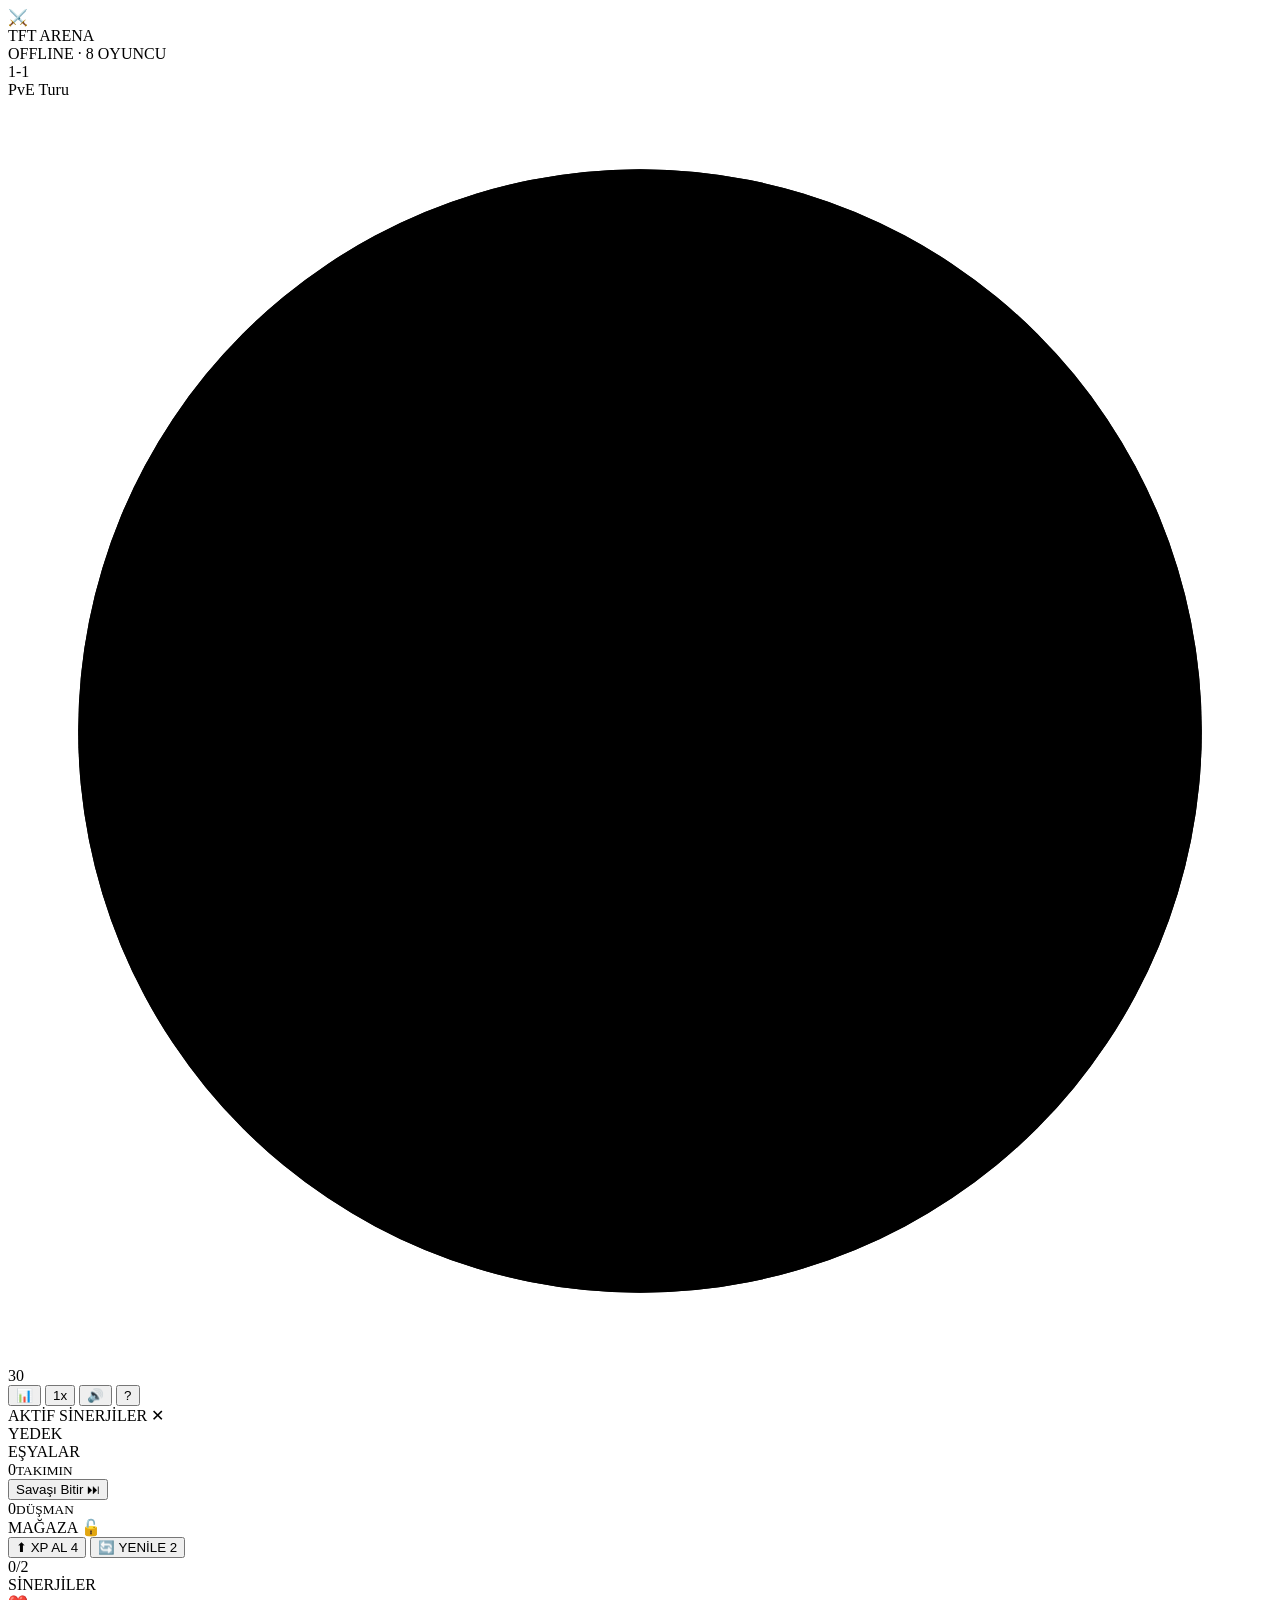
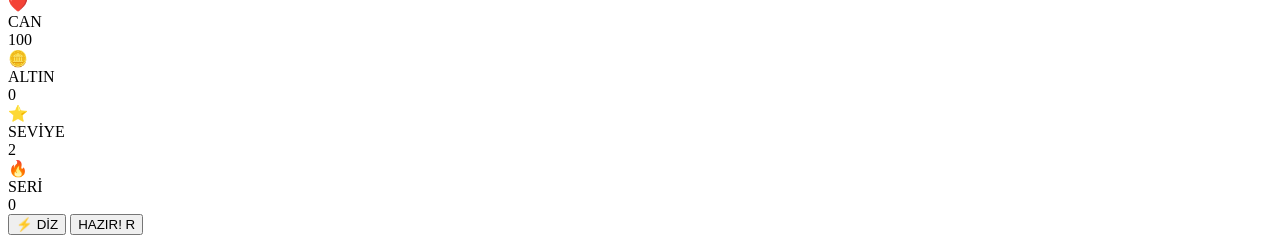
==== src/index.template.html @ ef947219 "Telefon desteği + görsel katman: dokunmatik oynanış, portreler, tek dosya build - Mobil mod: body.is" ====
<!DOCTYPE html>
<html lang="tr">
<head>
<meta charset="utf-8" />
<meta name="viewport" content="width=device-width, initial-scale=1, maximum-scale=1, user-scalable=no, viewport-fit=cover" />
<meta name="theme-color" content="#05080f" />
<title>TFT Arena — Offline</title>
<!--INJECT_CSS-->
<link rel="icon" href="data:image/svg+xml,<svg xmlns='http://www.w3.org/2000/svg' viewBox='0 0 100 100'><text y='.9em' font-size='90'>⚔️</text></svg>" />
</head>
<body>
<div id="app">
  <!-- ÜST BAR -->
  <header id="topbar">
    <div class="brand">
      <div class="brand-crest">⚔️</div>
      <div class="brand-text">
        <div class="brand-title">TFT ARENA</div>
        <div class="brand-sub">OFFLINE · 8 OYUNCU</div>
      </div>
    </div>
    <div id="stage-info" class="stage-info">
      <div class="stage-round" id="stage-round">1-1</div>
      <div class="stage-name" id="stage-name">PvE Turu</div>
    </div>
    <div id="players-strip" class="players-strip"></div>
    <div class="topbar-right">
      <div id="round-timer" class="round-timer">
        <svg viewBox="0 0 36 36" class="timer-ring"><circle class="ring-bg" cx="18" cy="18" r="16"></circle><circle id="ring-fg" class="ring-fg" cx="18" cy="18" r="16"></circle></svg>
        <span id="timer-text">30</span>
      </div>
      <button id="btn-traits" class="icon-btn mobile-only" title="Sinerjiler">📊</button>
      <button id="btn-speed" class="icon-btn" title="Hız">1x</button>
      <button id="btn-sound" class="icon-btn" title="Ses">🔊</button>
      <button id="btn-help" class="icon-btn" title="Yardım">?</button>
    </div>
  </header>

  <main id="main">
    <!-- SOL: TRAITLER -->
    <aside id="traits-panel" class="panel">
      <div class="panel-head">
        <span>AKTİF SİNERJİLER</span>
        <span id="btn-traits-close" class="lock mobile-only" style="cursor:pointer">✕</span>
      </div>
      <div id="traits-list" class="traits-list"></div>
      <div id="trait-detail" class="trait-detail hidden"></div>
    </aside>

    <!-- ORTA: TAHTA -->
    <section id="center">
      <div id="opponent-banner" class="opponent-banner hidden"></div>
      <div id="board-wrap">
        <div id="board">
          <div id="hex-layer"></div>
          <div id="fx-layer"></div>
          <div id="unit-layer"></div>
        </div>
      </div>
      <div id="bench-wrap">
        <div class="bench-label">YEDEK</div>
        <div id="bench"></div>
        <div id="item-bench-wrap">
          <div class="bench-label">EŞYALAR</div>
          <div id="item-bench"></div>
        </div>
      </div>
      <div id="combat-bar" class="combat-bar hidden">
        <div class="combat-side ally"><span id="ally-alive">0</span><small>TAKIMIN</small></div>
        <div class="combat-mid"><button id="btn-skip" class="btn small">Savaşı Bitir ⏭</button></div>
        <div class="combat-side enemy"><span id="enemy-alive">0</span><small>DÜŞMAN</small></div>
      </div>
    </section>

    <!-- SAĞ: MAĞAZA -->
    <aside id="right-panel" class="panel">
      <div id="unit-info" class="unit-info"></div>
      <div class="shop-block">
        <div class="panel-head">
          <span>MAĞAZA</span>
          <span id="shop-lock" class="lock" title="Mağazayı kilitle">🔓</span>
        </div>
        <div id="shop" class="shop"></div>
        <div class="shop-actions">
          <button id="btn-xp" class="btn gold">
            <span class="btn-ico">⬆</span> XP AL
            <span class="btn-cost">4</span>
          </button>
          <button id="btn-reroll" class="btn">
            <span class="btn-ico">🔄</span> YENİLE
            <span class="btn-cost">2</span>
          </button>
        </div>
        <div class="xp-row"><div class="xp-bar"><div id="xp-fill"></div></div><span id="xp-text">0/2</span></div>
      </div>
      <div class="panel-head"><span>SİNERJİLER</span></div>
      <div id="traits-mini" class="traits-mini"></div>
    </aside>
  </main>

  <!-- ALT BAR -->
  <footer id="bottombar">
    <div class="bot-left">
      <div class="stat-pill hp-pill">
        <span class="pill-ico">❤️</span>
        <div class="pill-body"><div class="pill-label">CAN</div><div class="pill-value"><span id="player-hp">100</span></div></div>
      </div>
      <div class="stat-pill gold-pill">
        <span class="pill-ico">🪙</span>
        <div class="pill-body"><div class="pill-label">ALTIN</div><div class="pill-value"><span id="player-gold">0</span></div></div>
      </div>
      <div class="stat-pill lvl-pill">
        <span class="pill-ico">⭐</span>
        <div class="pill-body"><div class="pill-label">SEVİYE</div><div class="pill-value"><span id="player-level">2</span></div></div>
      </div>
      <div class="stat-pill streak-pill">
        <span class="pill-ico">🔥</span>
        <div class="pill-body"><div class="pill-label">SERİ</div><div class="pill-value"><span id="player-streak">0</span></div></div>
      </div>
    </div>
    <div class="board-pills" id="board-pills"></div>
    <div class="bot-right">
      <button id="btn-arrange" class="btn" title="Otomatik diz">⚡ DİZ</button>
      <button id="btn-ready" class="btn ready">HAZIR! <span class="key">R</span></button>
    </div>
  </footer>
</div>

<div id="drawer-backdrop" class="drawer-backdrop"></div>
<div id="item-hint" class="item-hint hidden"></div>
<div id="tooltip" class="tooltip hidden"></div>
<div id="modal-root" class="modal-root hidden"></div>
<div id="sheet-root" class="sheet-root hidden"></div>
<div id="toast-root"></div>
<!-- build: __STAMP__ -->

<!--INJECT_JS-->
</body>
</html>
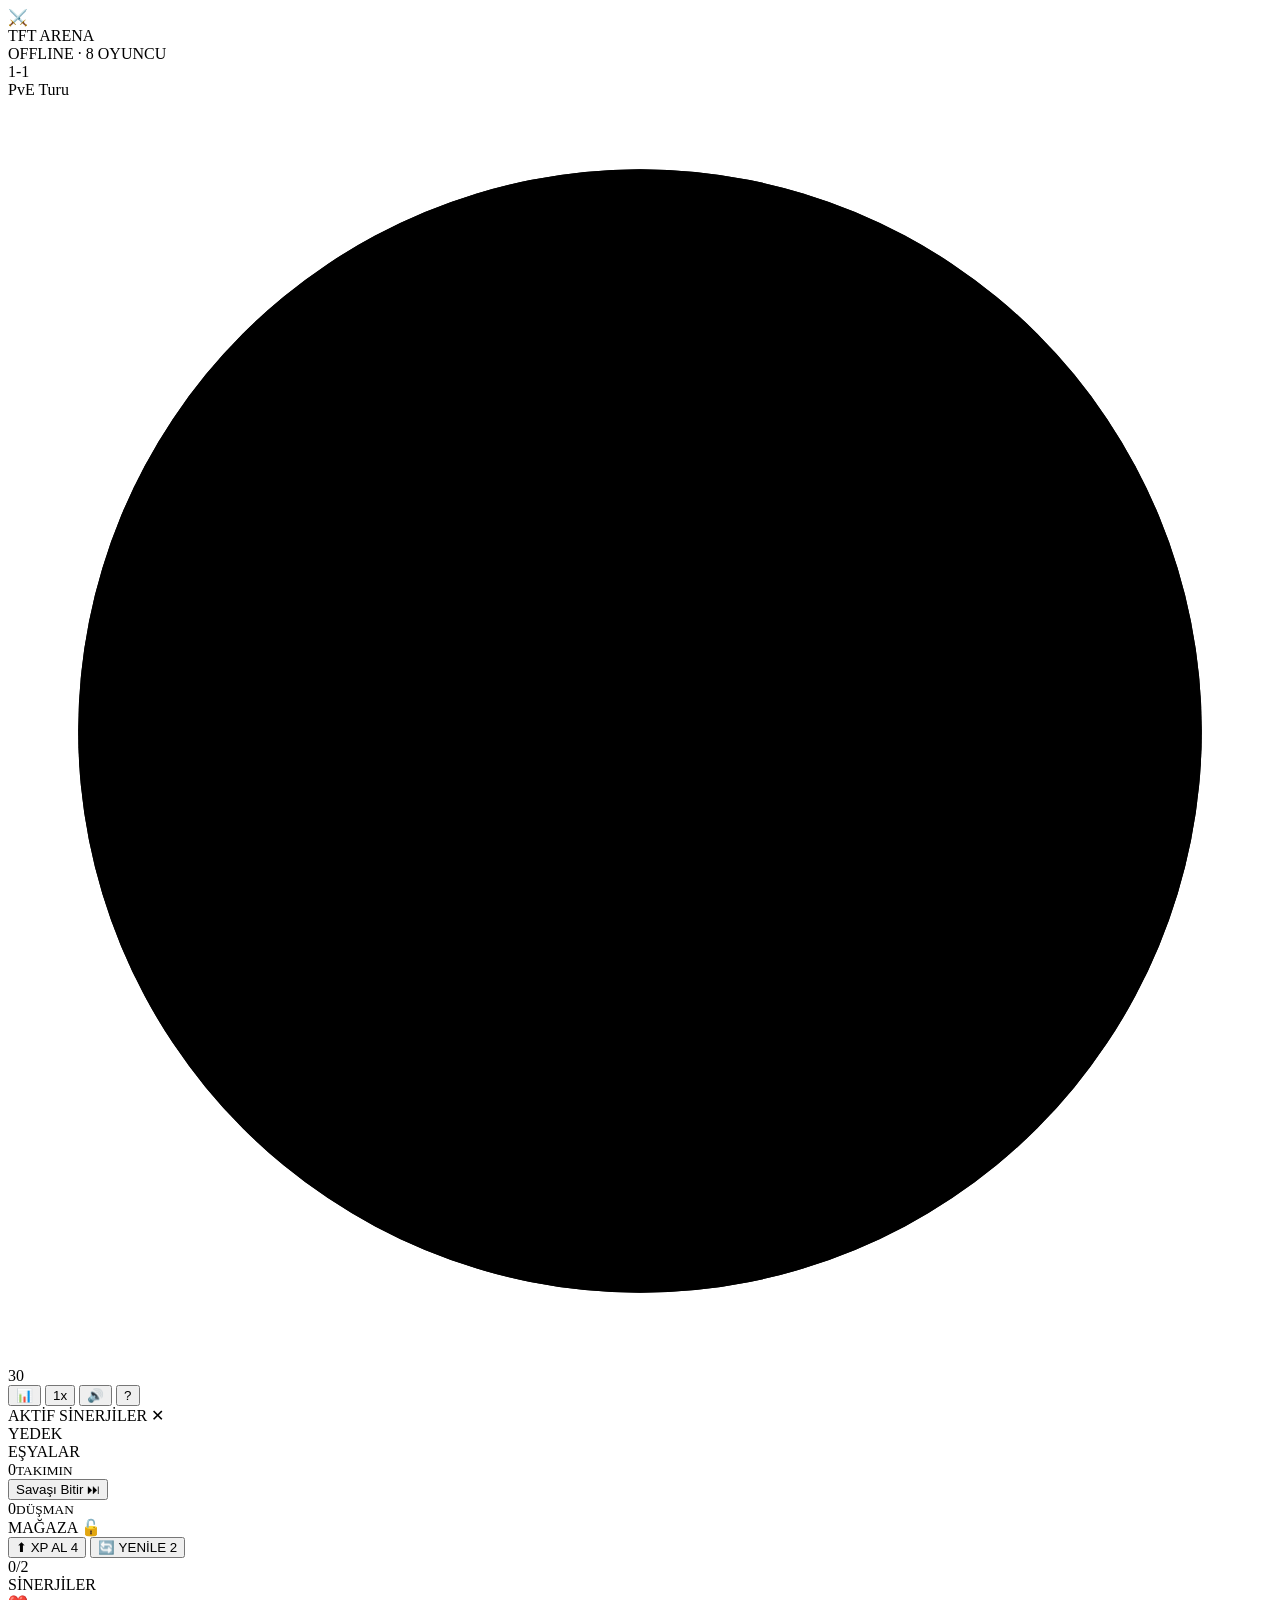
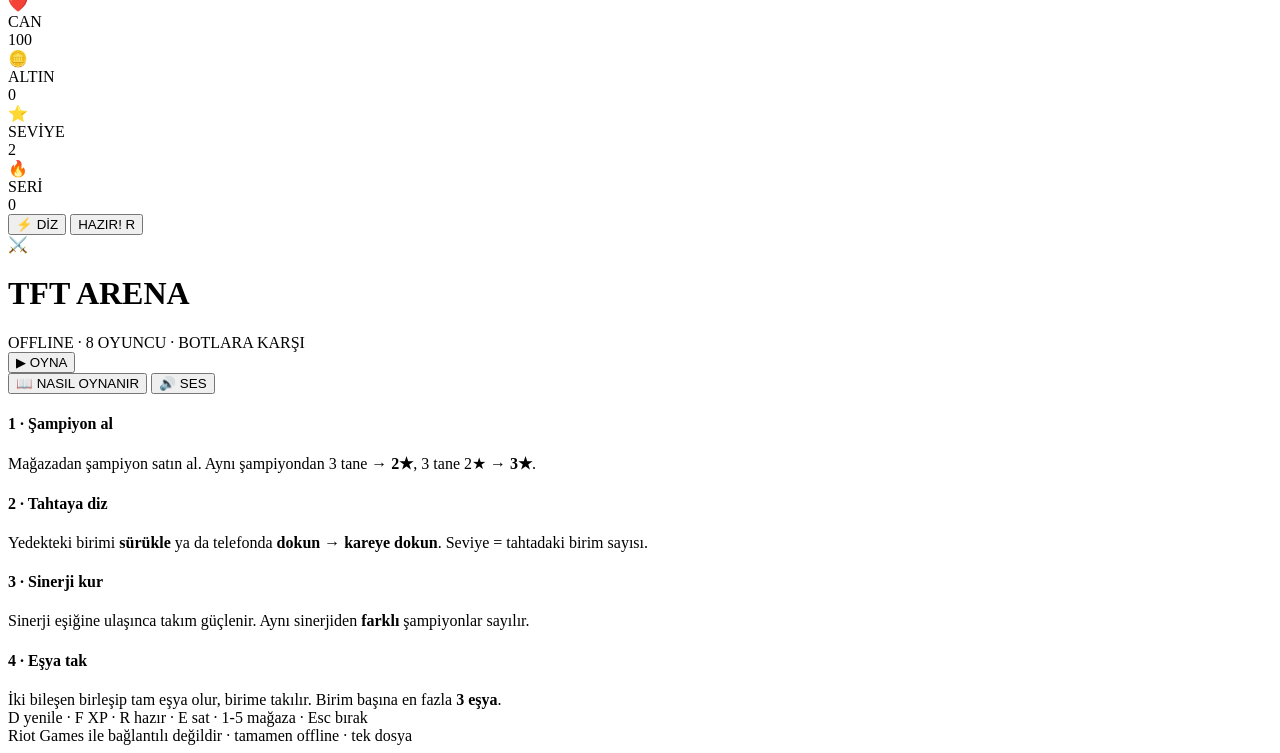
==== commit 1d648bf5: "Giriş ekranı, şampiyon sanatı (gömülü) ve yerleştirme hatası düzeltmesi - HATA: #unit-layer tüm taht" ====
--- a/src/index.template.html
+++ b/src/index.template.html
@@ -126,6 +126,31 @@
   </footer>
 </div>
 
+<div id="intro-screen" class="intro-screen">
+  <div class="intro-glow"></div>
+  <div class="intro-inner">
+    <div class="intro-crest">⚔️</div>
+    <h1 class="intro-title">TFT <span>ARENA</span></h1>
+    <div class="intro-sub">OFFLINE · 8 OYUNCU · BOTLARA KARŞI</div>
+    <div id="intro-champs" class="intro-champs"></div>
+    <button id="btn-welcome" class="btn ready intro-play">▶ OYNA</button>
+    <div class="intro-row">
+      <button id="intro-help" class="btn intro-help-btn">📖 NASIL OYNANIR</button>
+      <button id="intro-sound" class="btn intro-help-btn">🔊 SES</button>
+    </div>
+    <div id="intro-best" class="intro-best"></div>
+    <div id="intro-help-body" class="intro-help hidden">
+      <div class="intro-help-grid">
+        <div><h4>1 · Şampiyon al</h4>Mağazadan şampiyon satın al. Aynı şampiyondan 3 tane → <b>2★</b>, 3 tane 2★ → <b>3★</b>.</div>
+        <div><h4>2 · Tahtaya diz</h4>Yedekteki birimi <b>sürükle</b> ya da telefonda <b>dokun → kareye dokun</b>. Seviye = tahtadaki birim sayısı.</div>
+        <div><h4>3 · Sinerji kur</h4>Sinerji eşiğine ulaşınca takım güçlenir. Aynı sinerjiden <b>farklı</b> şampiyonlar sayılır.</div>
+        <div><h4>4 · Eşya tak</h4>İki bileşen birleşip tam eşya olur, birime takılır. Birim başına en fazla <b>3 eşya</b>.</div>
+      </div>
+      <div class="intro-keys">D yenile · F XP · R hazır · E sat · 1-5 mağaza · Esc bırak</div>
+    </div>
+    <div class="intro-foot">Riot Games ile bağlantılı değildir · tamamen offline · tek dosya</div>
+  </div>
+</div>
 <div id="drawer-backdrop" class="drawer-backdrop"></div>
 <div id="item-hint" class="item-hint hidden"></div>
 <div id="tooltip" class="tooltip hidden"></div>
